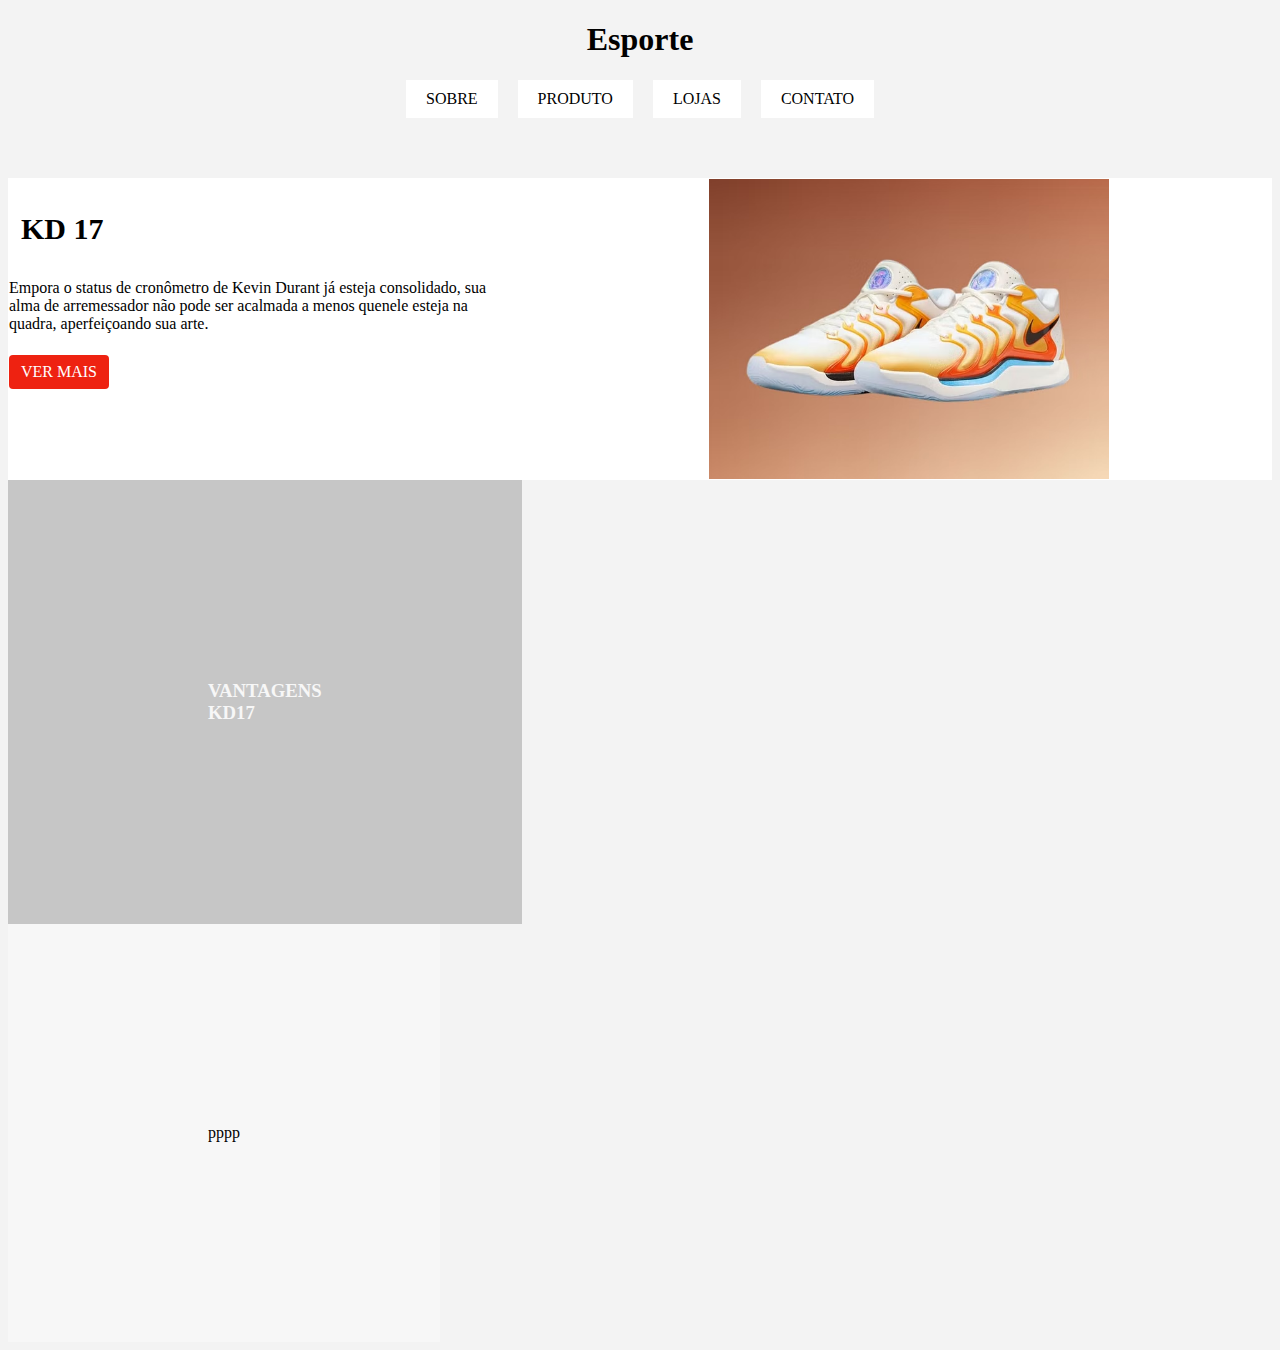
==== site.html @ 152465bc "sitenovo" ====
<!DOCTYPE html>
<html lang="pt-br" class="b">
<head>
    <meta charset="UTF-8">
    <meta name="viewport" content="width=
    , initial-scale=1.0">
    <title>Document</title>
    <link rel="stylesheet" href="site.css">
</head>
<body>

  <h1>Esporte</h1>

    <div class="flex"> 

        <a>SOBRE</a>
        <a>PRODUTO</a>
        <a>LOJAS</a>
        <a>CONTATO</a>

    </div>

    <div class="grid">

        <div>
        <h2>KD 17</h2>

        <p class="texto">Empora o status de cronômetro de Kevin Durant já esteja consolidado, sua alma de arremessador não pode ser acalmada a menos quenele esteja na quadra, aperfeiçoando sua arte.</p>

        <a href="" class="laranja">VER MAIS</a>
        
        </div>

        <img src="kd novo.avif" alt="">

    </div>

    <div>

        <h3 class="invi">VANTAGENS<br>KD17</h3>

    </div>

    <div><p class="v">pppp</p></div>

</body>
</html>
---- site.css ----
a{
    background-color: rgb(255, 255, 255);
    padding: 10px 20px;
    border-color: rgb(255, 255, 255);
}

.flex{
    display: flex;
    flex-wrap: wrap;
    gap: 20px;
    justify-content: center;
    align-content: start;
}

h1{
    text-align: center;
}

.grid{
    display: grid;
    grid-template-columns: 500px 500px;
    gap: 200px;
    justify-content: left;
    align-content: end;
    background-color: rgb(255, 255, 255);
    padding: 1px;
    margin-top: 60px;
}

.text{
    grid-column: 1/3;
}

img{
    width: 990px;
    max-width: 80%;
}

h2{
    text-decoration: none;
    border-radius: 8px;
    padding: 8px 12px;
    font-size: 30px;
    grid-column: 2;
}

.laranja{
    background-color: #ee2211;
    color: #ffffff;
    text-decoration: none;
    padding: 8px 12px;
    border-radius: 4px;
    display: inline-block;
    margin-top: 6px;
}
.b{
    background-color: rgb(243, 243, 243);
}

.invi{
    grid-template-columns: 500px 500px;
    gap: 200px;
    justify-content: left;
    align-content: end;
    background-color: #c6c6c6;
    padding: 200px;
    margin-top: 20px;
    color: #f7f7f7;
    display: inline-block;
    margin: 0px;
}

.v{
    grid-template-columns: 500px 500px;
    gap: 200px;
    background-color: #f7f7f7;
    padding: 200px;
    margin-top: 20px;
    display: inline-block;
    margin: 0px;
}
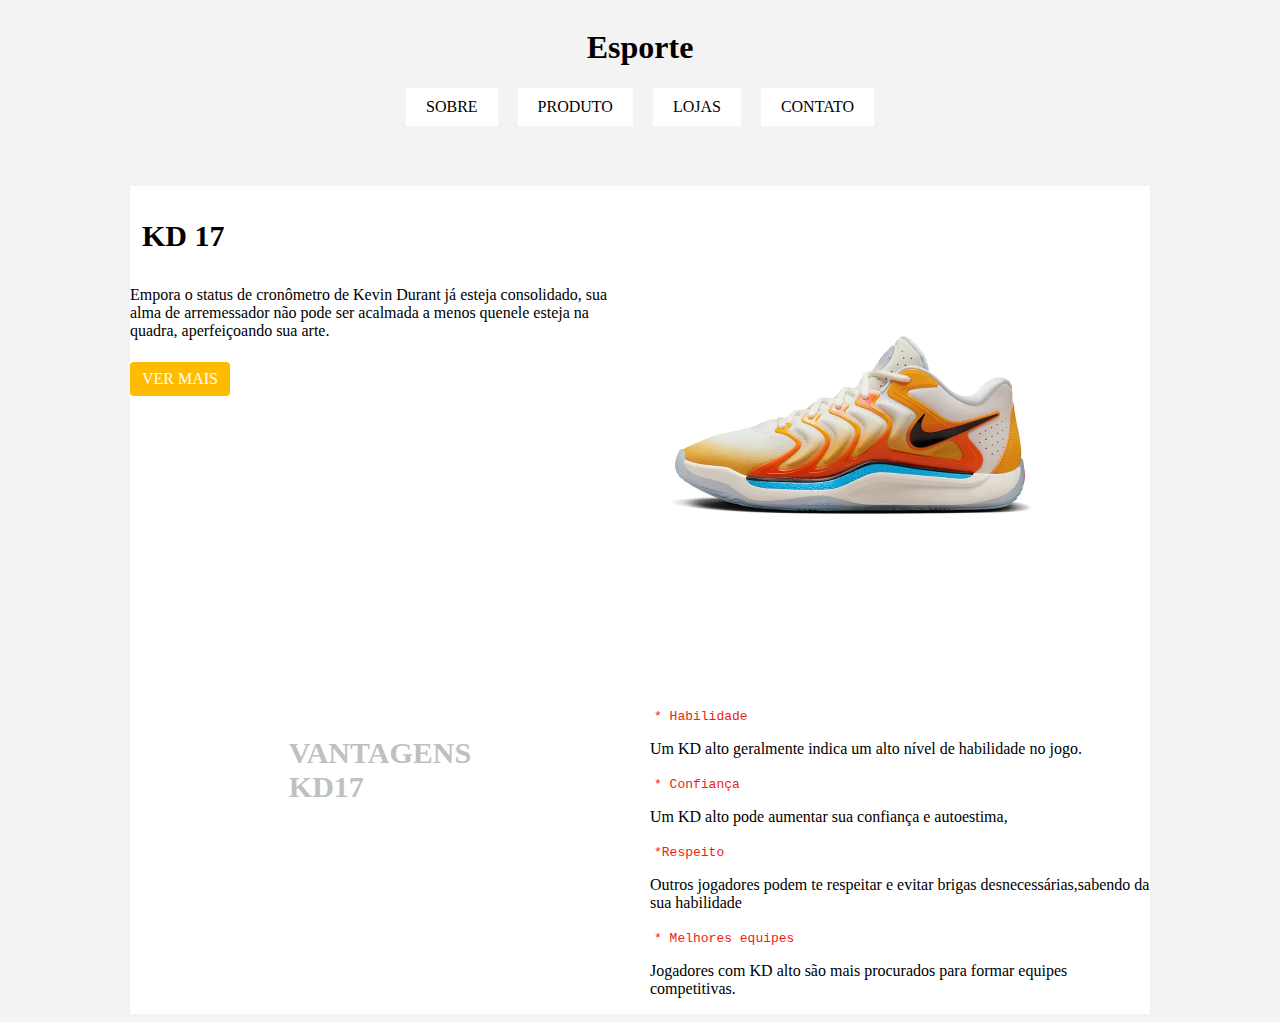
==== commit c721c125: "site_2.0" ====
--- a/site.html
+++ b/site.html
@@ -15,7 +15,7 @@
 
         <a>SOBRE</a>
         <a>PRODUTO</a>
-        <a>LOJAS</a>
+        <a>LOJAS</a>    
         <a>CONTATO</a>
 
     </div>
@@ -31,9 +31,9 @@
         
         </div>
 
-        <img src="kd novo.avif" alt="">
+        <img src="kd 17.webp" alt="">
 
-    </div>
+
 
     <div>
 
@@ -41,7 +41,33 @@
 
     </div>
 
-    <div><p class="v">pppp</p></div>
+    <div class="uai">
 
+    <div class="v">
+          <img src="" alt="" class="">
+        <samp>* Habilidade</samp> 
+        <p>Um KD alto geralmente indica um alto nível de habilidade no jogo. </p> 
+    </div>
+
+    <div class="v"> 
+        <img src="" alt="">
+        <samp>* Confiança</samp> 
+        <p>Um KD alto pode aumentar sua confiança e autoestima,</p>
+    </div>
+
+    <div class="v"> 
+        <img src="" alt="">
+        <samp>*Respeito</samp> 
+        <p>Outros jogadores podem te respeitar e evitar brigas desnecessárias,sabendo da sua habilidade</p> 
+    </div>
+
+    <div class="v"> 
+        <img src="" alt="">
+        <samp>* Melhores equipes</samp> 
+        <p>Jogadores com KD alto são mais procurados para formar equipes competitivas.</p> 
+    </div>
+
+    </div>
+</div>
 </body>
-</html>
+</html>--- a/site.css
+++ b/site.css
@@ -1,3 +1,8 @@
+body{
+    display: grid;
+    justify-content: center;
+}
+
 a{
     background-color: rgb(255, 255, 255);
     padding: 10px 20px;
@@ -19,11 +24,9 @@
 .grid{
     display: grid;
     grid-template-columns: 500px 500px;
-    gap: 200px;
-    justify-content: left;
-    align-content: end;
+    gap: 20px;
     background-color: rgb(255, 255, 255);
-    padding: 1px;
+
     margin-top: 60px;
 }
 
@@ -45,7 +48,7 @@
 }
 
 .laranja{
-    background-color: #ee2211;
+    background-color: rgb(255, 187, 0);
     color: #ffffff;
     text-decoration: none;
     padding: 8px 12px;
@@ -59,23 +62,19 @@
 
 .invi{
     grid-template-columns: 500px 500px;
+    display: flex;
+    justify-content: center;
     gap: 200px;
-    justify-content: left;
-    align-content: end;
-    background-color: #c6c6c6;
-    padding: 200px;
-    margin-top: 20px;
-    color: #f7f7f7;
-    display: inline-block;
-    margin: 0px;
+    align-content: center;
+    color: #c2bfbf;
+    font-size: 30px;
 }
 
-.v{
-    grid-template-columns: 500px 500px;
-    gap: 200px;
-    background-color: #f7f7f7;
-    padding: 200px;
-    margin-top: 20px;
+samp{
+    color: #ee2211;
     display: inline-block;
-    margin: 0px;
 }
+
+.habili{
+    width: 30px;
+}
